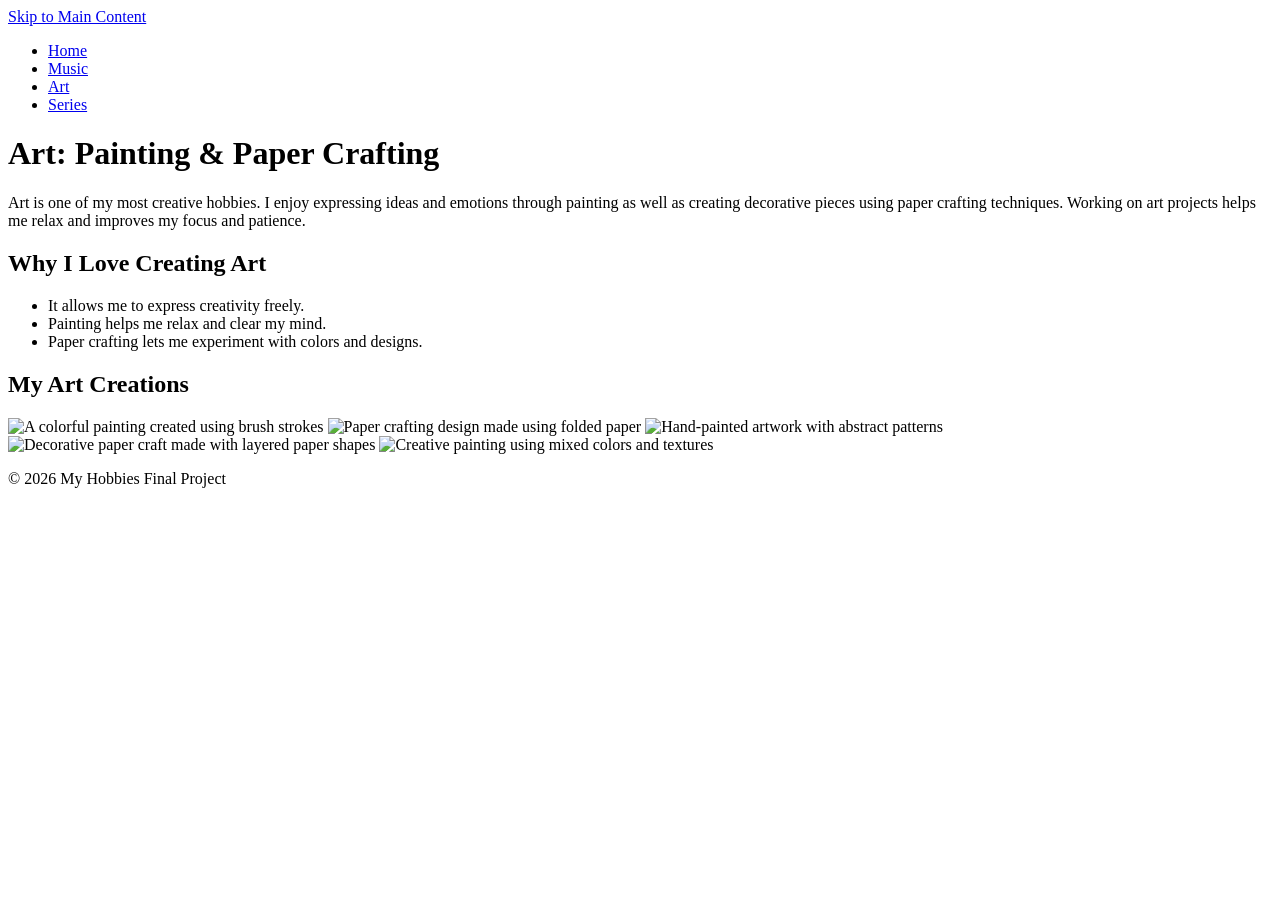
==== art.html @ 37d8f342 "Add files via upload" ====
<!DOCTYPE html>
<html lang="en">

<head>
  <meta charset="utf-8">
  <meta name="viewport" content="width=device-width">
  <title>My Hobby – Art</title>
  <link rel="stylesheet" href="css/style.css">
</head>

<body>

  <!-- Skip to Main Content -->
  <a href="#main" class="skip">Skip to Main Content</a>

  <header>
    <nav>
      <ul>
        <li><a href="index.html">Home</a></li>
        <li><a href="music.html">Music</a></li>
        <li><a href="art.html">Art</a></li>
        <li><a href="series.html">Series</a></li>
      </ul>
    </nav>

    <h1>Art: Painting & Paper Crafting</h1>
  </header>

  <main id="main">

    <section>
      <p>
        Art is one of my most creative hobbies. I enjoy expressing ideas and
        emotions through painting as well as creating decorative pieces using
        paper crafting techniques. Working on art projects helps me relax and
        improves my focus and patience.
      </p>
    </section>

    <section>
      <h2>Why I Love Creating Art</h2>
      <ul>
        <li>It allows me to express creativity freely.</li>
        <li>Painting helps me relax and clear my mind.</li>
        <li>Paper crafting lets me experiment with colors and designs.</li>
      </ul>
    </section>

    <!-- Grid section with 5 images -->
    <section>
      <h2>My Art Creations</h2>

      <div class="grid">
        <img src="images/art1.jpg" alt="A colorful painting created using brush strokes">
        <img src="images/art2.jpg" alt="Paper crafting design made using folded paper">
        <img src="images/art3.jpg" alt="Hand-painted artwork with abstract patterns">
        <img src="images/art4.jpg" alt="Decorative paper craft made with layered paper shapes">
        <img src="images/art5.jpg" alt="Creative painting using mixed colors and textures">
      </div>
    </section>

  </main>

  <footer>
    <p>© 2026 My Hobbies Final Project</p>
  </footer>

</body>
</html>
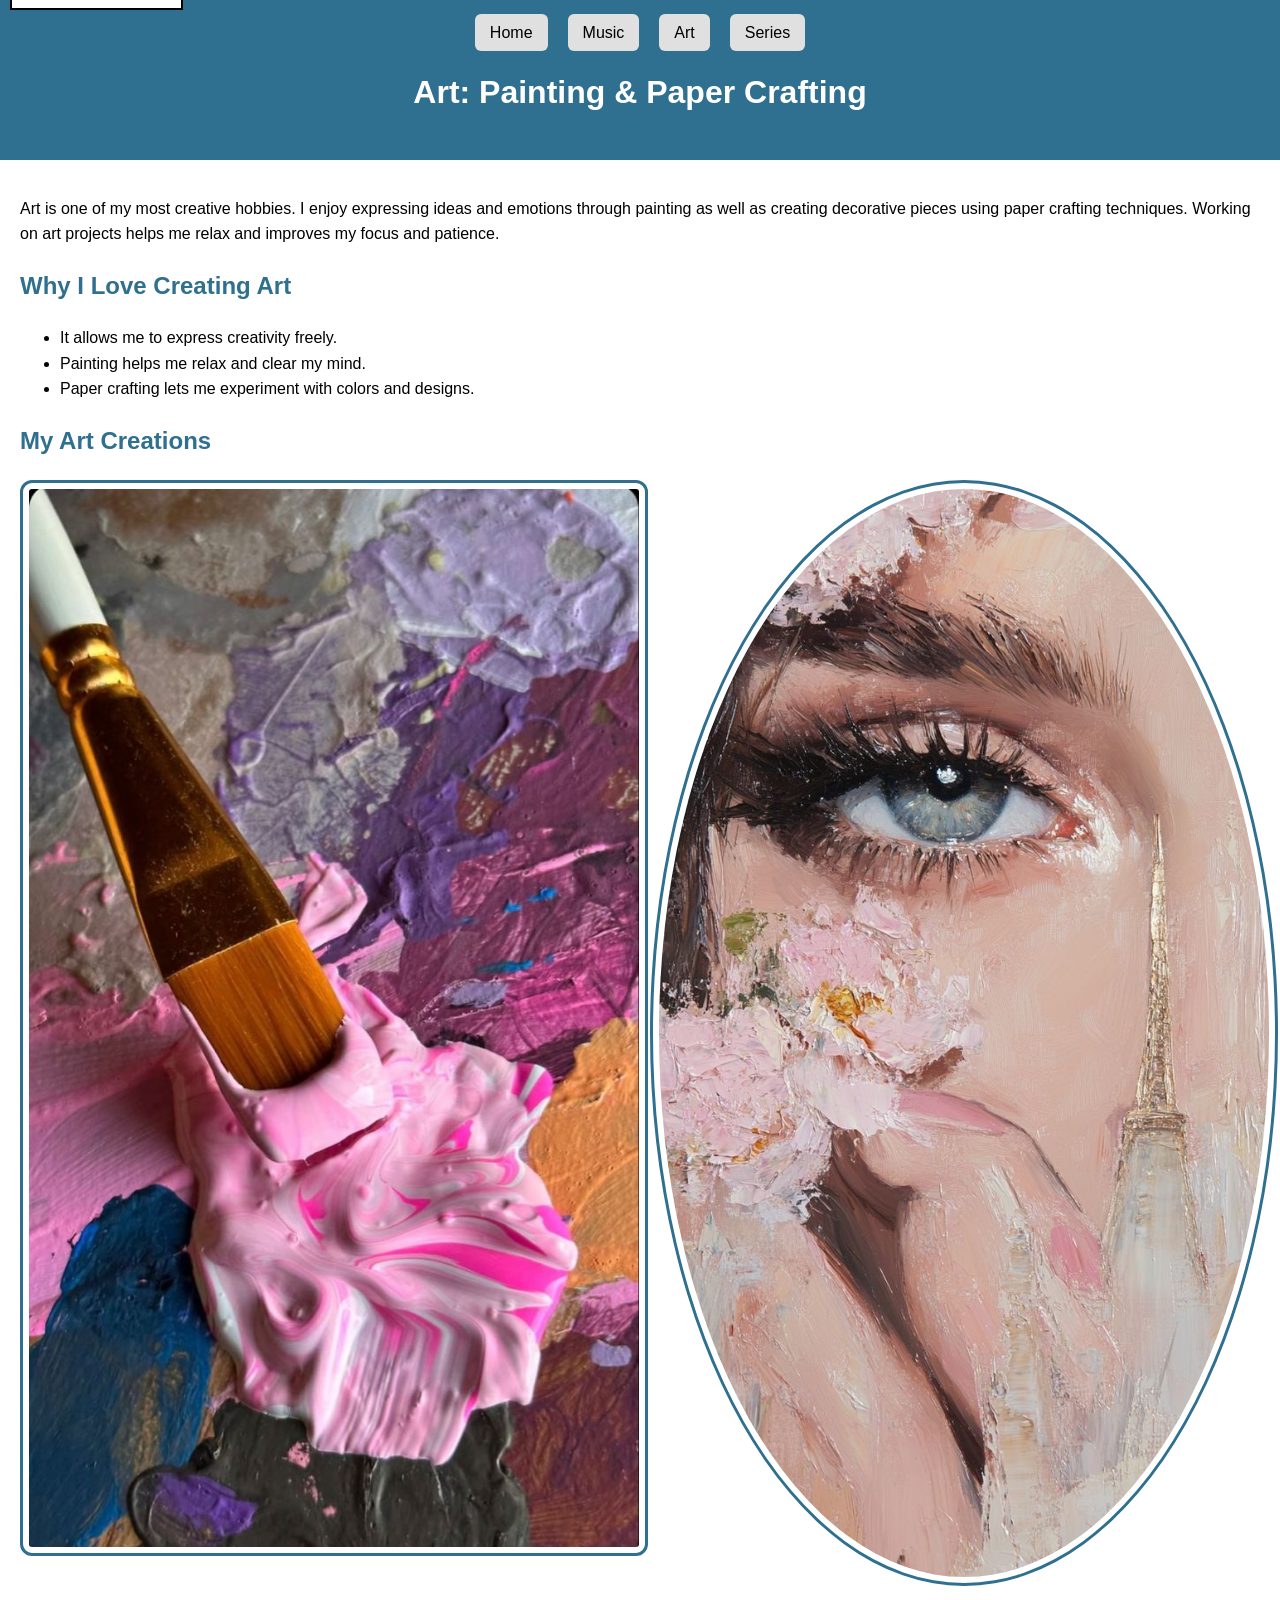
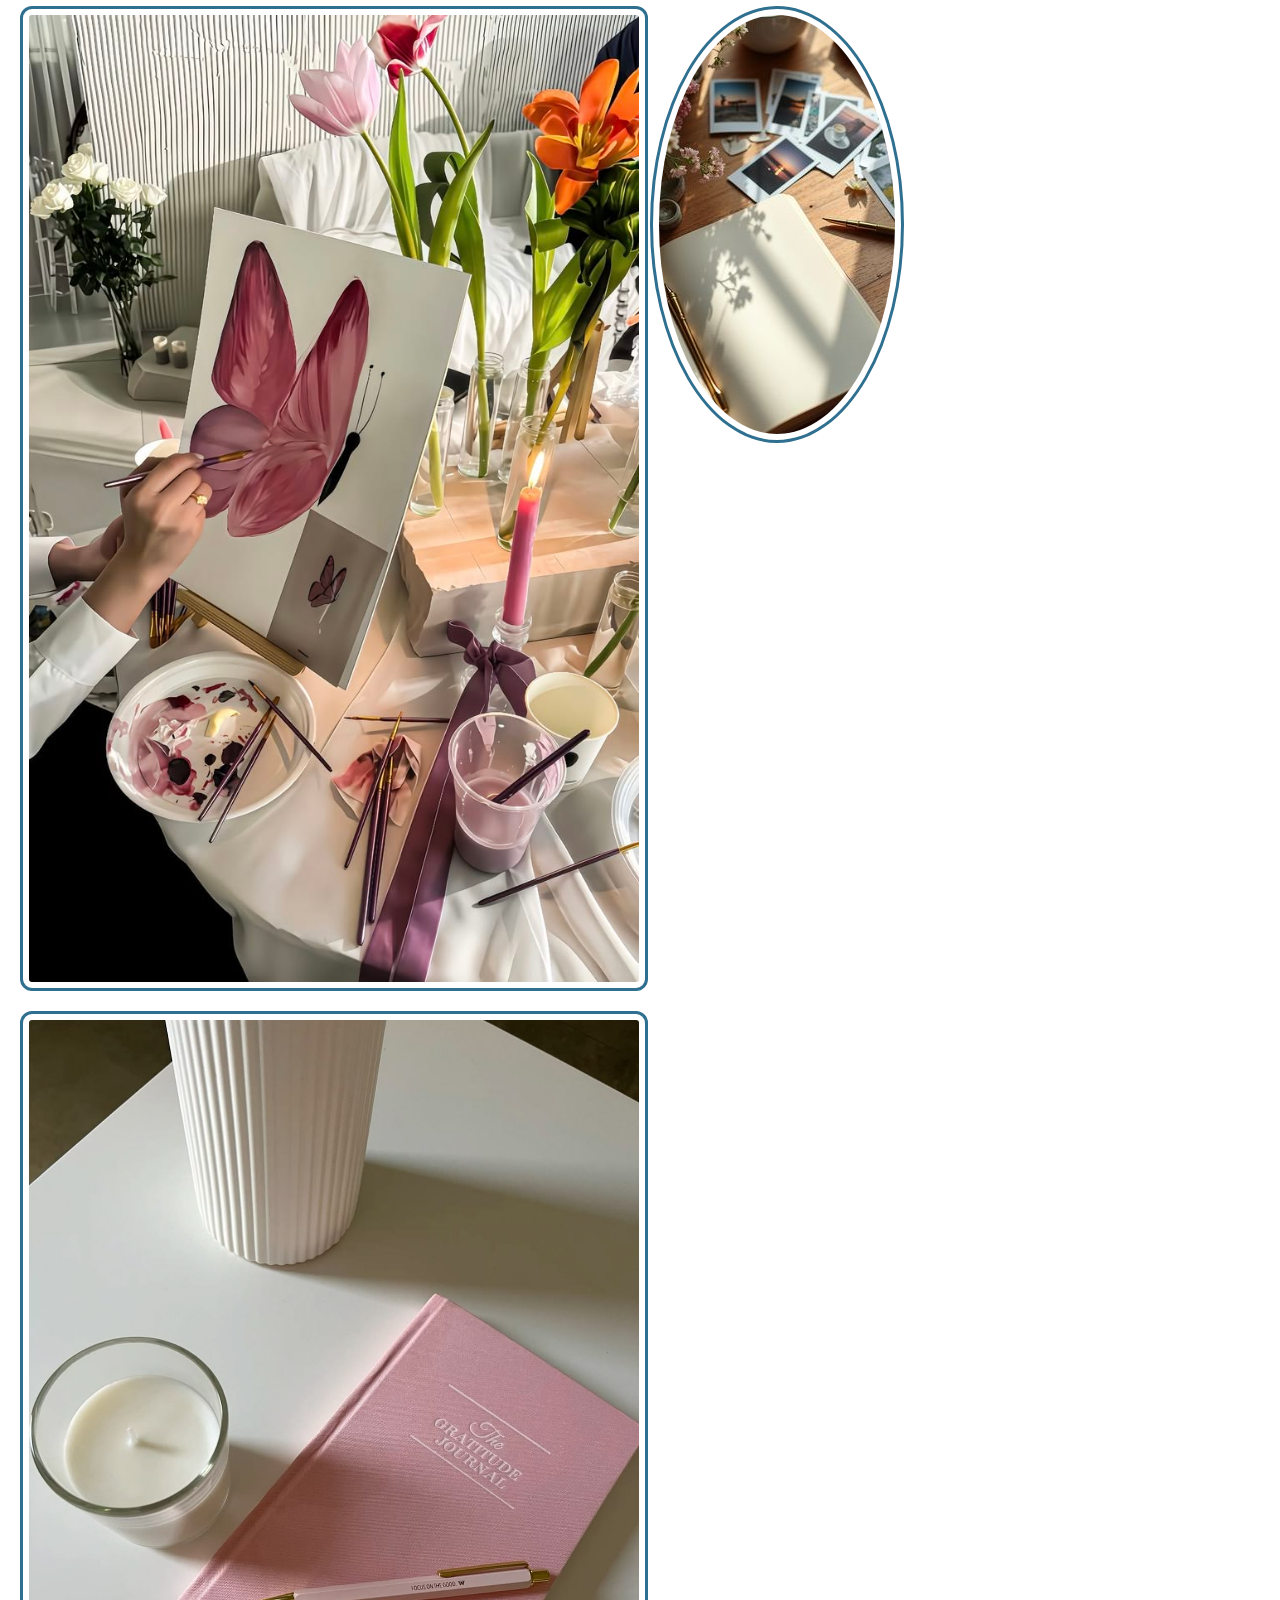
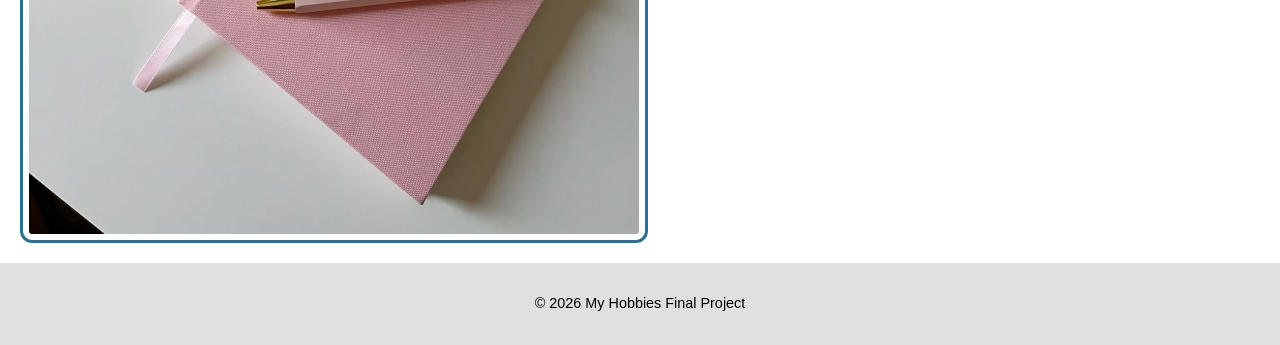
==== commit 73a0f599: "Update art.html" ====
--- a/art.html
+++ b/art.html
@@ -5,12 +5,12 @@
   <meta charset="utf-8">
   <meta name="viewport" content="width=device-width">
   <title>My Hobby – Art</title>
-  <link rel="stylesheet" href="css/style.css">
+  <link rel="stylesheet" href="style.css">
 </head>
 
 <body>
 
-  <!-- Skip to Main Content -->
+  <!-- Skip to Main Content (focus only) -->
   <a href="#main" class="skip">Skip to Main Content</a>
 
   <header>
@@ -23,7 +23,7 @@
       </ul>
     </nav>
 
-    <h1>Art: Painting & Paper Crafting</h1>
+    <h1>Art: Painting &amp; Paper Crafting</h1>
   </header>
 
   <main id="main">
@@ -51,11 +51,11 @@
       <h2>My Art Creations</h2>
 
       <div class="grid">
-        <img src="images/art1.jpg" alt="A colorful painting created using brush strokes">
-        <img src="images/art2.jpg" alt="Paper crafting design made using folded paper">
-        <img src="images/art3.jpg" alt="Hand-painted artwork with abstract patterns">
-        <img src="images/art4.jpg" alt="Decorative paper craft made with layered paper shapes">
-        <img src="images/art5.jpg" alt="Creative painting using mixed colors and textures">
+        <img src="art1.jpg" alt="A colorful painting created using brush strokes">
+        <img src="art2.jpg" alt="Paper crafting design made using folded paper">
+        <img src="art3.jpg" alt="Hand-painted artwork with abstract patterns">
+        <img src="art4.jpg" alt="Decorative paper craft made with layered paper shapes">
+        <img src="art5.jpg" alt="Creative painting using mixed colors and textures">
       </div>
     </section>
 
--- a/style.css
+++ b/style.css
@@ -0,0 +1,127 @@
+/* ===============================
+   Global Styles
+================================ */
+body {
+    font-family: Arial, Helvetica, sans-serif;
+    font-size: 1rem;
+    line-height: 1.6;
+    margin: 0;
+    background-color: #f4f4f4;
+}
+
+/* ===============================
+   Skip to Main Content
+   (Visible on focus only)
+================================ */
+.skip {
+    position: absolute;
+    top: -40px;
+    left: 10px;
+    background-color: #ffffff;
+    color: #000000;
+    padding: 10px;
+    border: 2px solid #000000;
+    z-index: 100;
+}
+
+.skip:focus {
+    top: 10px;
+}
+
+/* ===============================
+   Header & Navigation (Flex)
+================================ */
+header {
+    background-color: #2f6f8f;
+    padding: 20px;
+    text-align: center;
+}
+
+nav ul {
+    display: flex;
+    justify-content: center;
+    gap: 20px;
+    list-style-type: none;
+    padding: 0;
+    margin: 0 0 15px 0;
+}
+
+nav a {
+    text-decoration: none;
+    background-color: #e0e0e0;
+    color: #000000;
+    padding: 10px 15px;
+    border-radius: 6px;
+}
+
+/* Hover effect (required) */
+nav a:hover {
+    background-color: #ffffff;
+    color: #2f6f8f;
+}
+
+/* ===============================
+   Main Content
+================================ */
+main {
+    background-color: #ffffff;
+    padding: 20px;
+}
+
+/* ===============================
+   Headings
+================================ */
+h1 {
+    color: #ffffff;
+    font-size: 2rem;
+}
+
+h2 {
+    color: #2f6f8f;
+}
+
+/* ===============================
+   Images — Box Model Styling
+================================ */
+img {
+    max-width: 100%;
+    border: 3px solid #2f6f8f;
+    padding: 6px;
+    border-radius: 12px;
+}
+
+/* ===============================
+   Music & Series Image Sections (Flex)
+================================ */
+.music-gallery,
+.series-gallery {
+    display: flex;
+    flex-wrap: wrap;
+    justify-content: center;
+    gap: 20px;
+}
+
+/* ===============================
+   Art Page — Grid Layout
+================================ */
+.grid {
+    display: grid;
+    grid-template-columns: repeat(2, 1fr);
+    gap: 20px;
+}
+
+/* nth-child selector (required) */
+.grid img:nth-child(even) {
+    border-radius: 50%;
+}
+
+/* ===============================
+   Footer
+================================ */
+footer {
+    background-color: #e0e0e0;
+    text-align: center;
+    padding: 15px;
+    font-size: 0.9rem;
+}
+``
